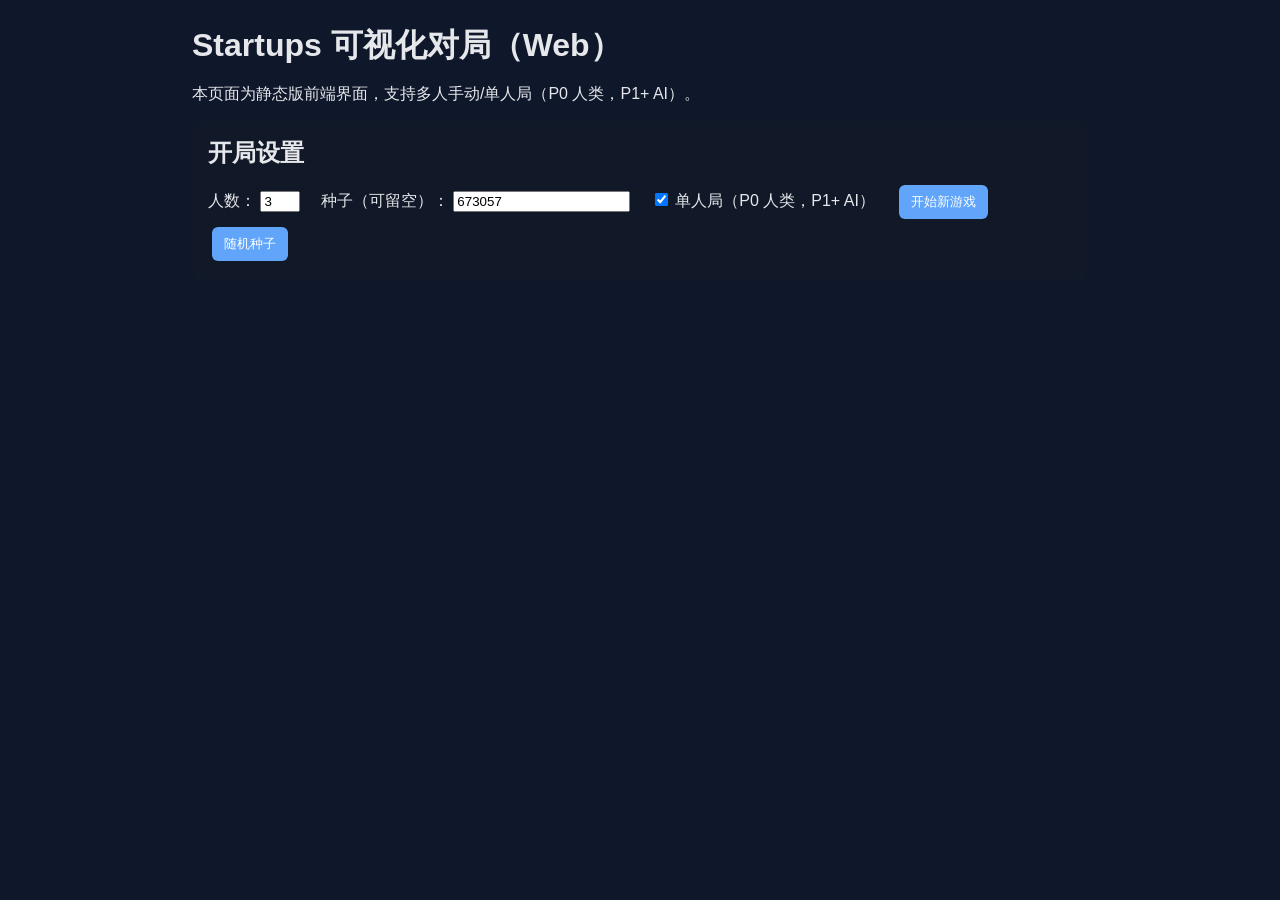
==== docs/index.html @ ebfe55b1 "Implement initial project structure and add essential files" ====
<!doctype html>
<html lang="zh-CN">
<head>
  <meta charset="UTF-8" />
  <meta name="viewport" content="width=device-width, initial-scale=1.0" />
  <title>Startups 可视化对局</title>
  <link rel="stylesheet" href="ui.css" />
</head>
<body>
  <main class="container">
    <header>
      <h1>Startups 可视化对局（Web）</h1>
      <p>本页面为静态版前端界面，支持多人手动/单人局（P0 人类，P1+ AI）。</p>
    </header>

    <section class="panel">
      <h2>开局设置</h2>
      <label>
        人数：
        <input id="players" type="number" min="3" max="7" value="3" />
      </label>
      <label>
        种子（可留空）：
        <input id="seed" type="number" placeholder="例如 101" />
      </label>
      <label>
        <input id="single-player" type="checkbox" checked />
        单人局（P0 人类，P1+ AI）
      </label>
      <button id="new-game">开始新游戏</button>
      <button id="seed-random">随机种子</button>
    </section>

    <section id="game" class="panel" hidden>
      <h2>当前局面</h2>
      <div id="state-summary"></div>
      <h3>市场</h3>
      <div id="market"></div>
      <h3>公司反垄断持有人</h3>
      <div id="monopoly"></div>
      <h3>当前玩家</h3>
      <div id="current-player"></div>
      <h3>可选动作</h3>
      <div id="actions"></div>
    </section>

    <section id="results" class="panel" hidden>
      <h2>结算结果</h2>
      <div id="scoreboard"></div>
    </section>
  </main>

  <script src="ui.js"></script>
</body>
</html>
---- docs/ui.css ----
:root {
  --bg: #0f172a;
  --panel: #111827;
  --text: #e5e7eb;
  --muted: #9ca3af;
  --accent: #60a5fa;
  --ok: #10b981;
  --warn: #f59e0b;
  --danger: #ef4444;
}

* {
  box-sizing: border-box;
}

body {
  margin: 0;
  font-family: "Segoe UI", Tahoma, Arial, sans-serif;
  background: var(--bg);
  color: var(--text);
}

.container {
  max-width: 920px;
  margin: 24px auto;
  padding: 0 12px 24px;
}

.panel {
  background: var(--panel);
  border-radius: 10px;
  padding: 16px;
  margin-bottom: 16px;
}

h1,
h2,
h3 {
  margin: 0 0 12px;
}

label {
  display: inline-block;
  margin-right: 16px;
  margin-bottom: 8px;
}

button {
  border: none;
  border-radius: 6px;
  padding: 8px 12px;
  margin: 4px;
  background: var(--accent);
  color: #fff;
  cursor: pointer;
}

button:hover {
  opacity: 0.9;
}

button[disabled] {
  background: #6b7280;
  cursor: not-allowed;
}

.row {
  margin: 6px 0;
}

.market-card {
  padding: 6px 8px;
  border: 1px solid #374151;
  border-radius: 6px;
  margin-bottom: 6px;
}

.market-card.blocked {
  opacity: 0.6;
}

.muted {
  color: var(--muted);
}

.inline {
  display: inline-block;
  margin-right: 12px;
}

.winner {
  color: var(--ok);
  font-weight: 700;
}
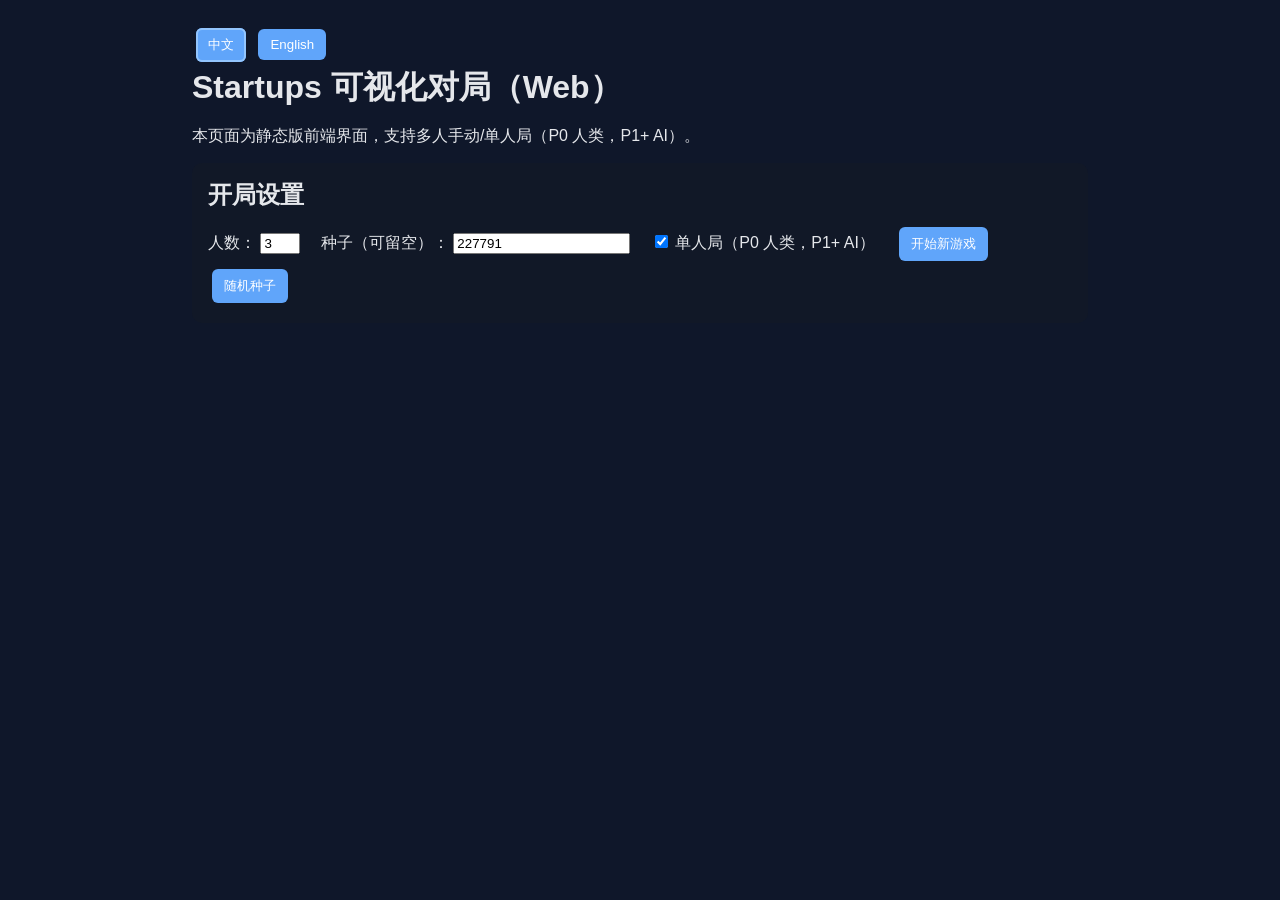
==== commit f898fde5: "Enhance UI with bilingual support and improved accessibility - Added language toggle buttons for Chi" ====
--- a/docs/index.html
+++ b/docs/index.html
@@ -9,43 +9,47 @@
 <body>
   <main class="container">
     <header>
-      <h1>Startups 可视化对局（Web）</h1>
-      <p>本页面为静态版前端界面，支持多人手动/单人局（P0 人类，P1+ AI）。</p>
+      <div class="inline">
+        <button id="lang-zh" type="button" class="active">中文</button>
+        <button id="lang-en" type="button">English</button>
+      </div>
+      <h1 id="app-title">Startups 可视化对局（Web）</h1>
+      <p id="app-subtitle">本页面为静态版前端界面，支持多人手动/单人局（P0 人类，P1+ AI）。</p>
     </header>
 
     <section class="panel">
-      <h2>开局设置</h2>
+      <h2 id="setup-title">开局设置</h2>
       <label>
-        人数：
+        <span id="players-label">人数：</span>
         <input id="players" type="number" min="3" max="7" value="3" />
       </label>
       <label>
-        种子（可留空）：
+        <span id="seed-label">种子（可留空）：</span>
         <input id="seed" type="number" placeholder="例如 101" />
       </label>
       <label>
         <input id="single-player" type="checkbox" checked />
-        单人局（P0 人类，P1+ AI）
+        <span id="single-player-label">单人局（P0 人类，P1+ AI）</span>
       </label>
       <button id="new-game">开始新游戏</button>
       <button id="seed-random">随机种子</button>
     </section>
 
     <section id="game" class="panel" hidden>
-      <h2>当前局面</h2>
+      <h2 id="state-title">当前局面</h2>
       <div id="state-summary"></div>
-      <h3>市场</h3>
+      <h3 id="market-title">市场</h3>
       <div id="market"></div>
-      <h3>公司反垄断持有人</h3>
+      <h3 id="monopoly-title">公司反垄断持有人</h3>
       <div id="monopoly"></div>
-      <h3>当前玩家</h3>
+      <h3 id="current-title">当前玩家</h3>
       <div id="current-player"></div>
-      <h3>可选动作</h3>
+      <h3 id="actions-title">可选动作</h3>
       <div id="actions"></div>
     </section>
 
     <section id="results" class="panel" hidden>
-      <h2>结算结果</h2>
+      <h2 id="result-title">结算结果</h2>
       <div id="scoreboard"></div>
     </section>
   </main>
--- a/docs/ui.css
+++ b/docs/ui.css
@@ -59,6 +59,10 @@
   opacity: 0.9;
 }
 
+button.active {
+  box-shadow: 0 0 0 2px #93c5fd inset;
+}
+
 button[disabled] {
   background: #6b7280;
   cursor: not-allowed;
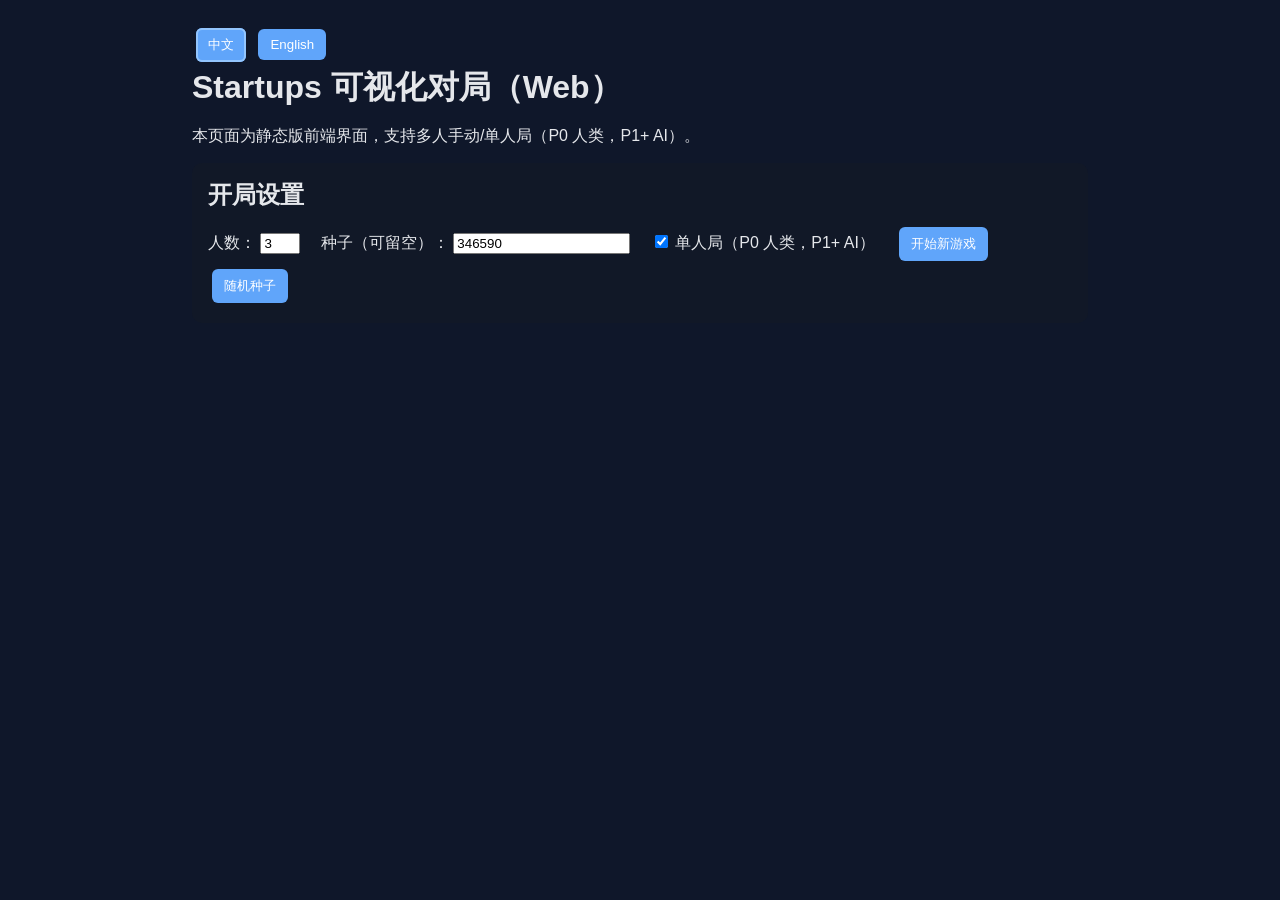
==== commit ac2434f1: "Enhance game UI with player overview and improved layout - Added a new section for player details in" ====
--- a/docs/index.html
+++ b/docs/index.html
@@ -42,6 +42,8 @@
       <div id="market"></div>
       <h3 id="monopoly-title">公司反垄断持有人</h3>
       <div id="monopoly"></div>
+      <h3 id="players-overview-title">牌桌详情</h3>
+      <div id="players-overview"></div>
       <h3 id="current-title">当前玩家</h3>
       <div id="current-player"></div>
       <h3 id="actions-title">可选动作</h3>
--- a/docs/ui.css
+++ b/docs/ui.css
@@ -43,6 +43,40 @@
   display: inline-block;
   margin-right: 16px;
   margin-bottom: 8px;
+}
+
+.actions-grid {
+  display: flex;
+  flex-wrap: wrap;
+  gap: 8px;
+  align-items: center;
+}
+
+.action-card-line {
+  margin-bottom: 12px;
+}
+
+.action-card-title {
+  display: block;
+  margin: 0 0 6px 0;
+  font-weight: 700;
+}
+
+.action-row {
+  display: flex;
+  flex-wrap: wrap;
+  align-items: center;
+  gap: 8px;
+}
+
+.action-row button {
+  margin: 0;
+}
+
+@media (max-width: 720px) {
+  .action-row {
+    gap: 6px;
+  }
 }
 
 button {
@@ -96,3 +130,20 @@
   color: var(--ok);
   font-weight: 700;
 }
+
+.players-overview {
+  display: flex;
+  flex-direction: column;
+  gap: 6px;
+  margin-top: 4px;
+}
+
+.player-overview-row {
+  padding: 6px 8px;
+  border-radius: 6px;
+  border: 1px solid #374151;
+}
+
+.player-overview-row.you {
+  border-color: var(--accent);
+}
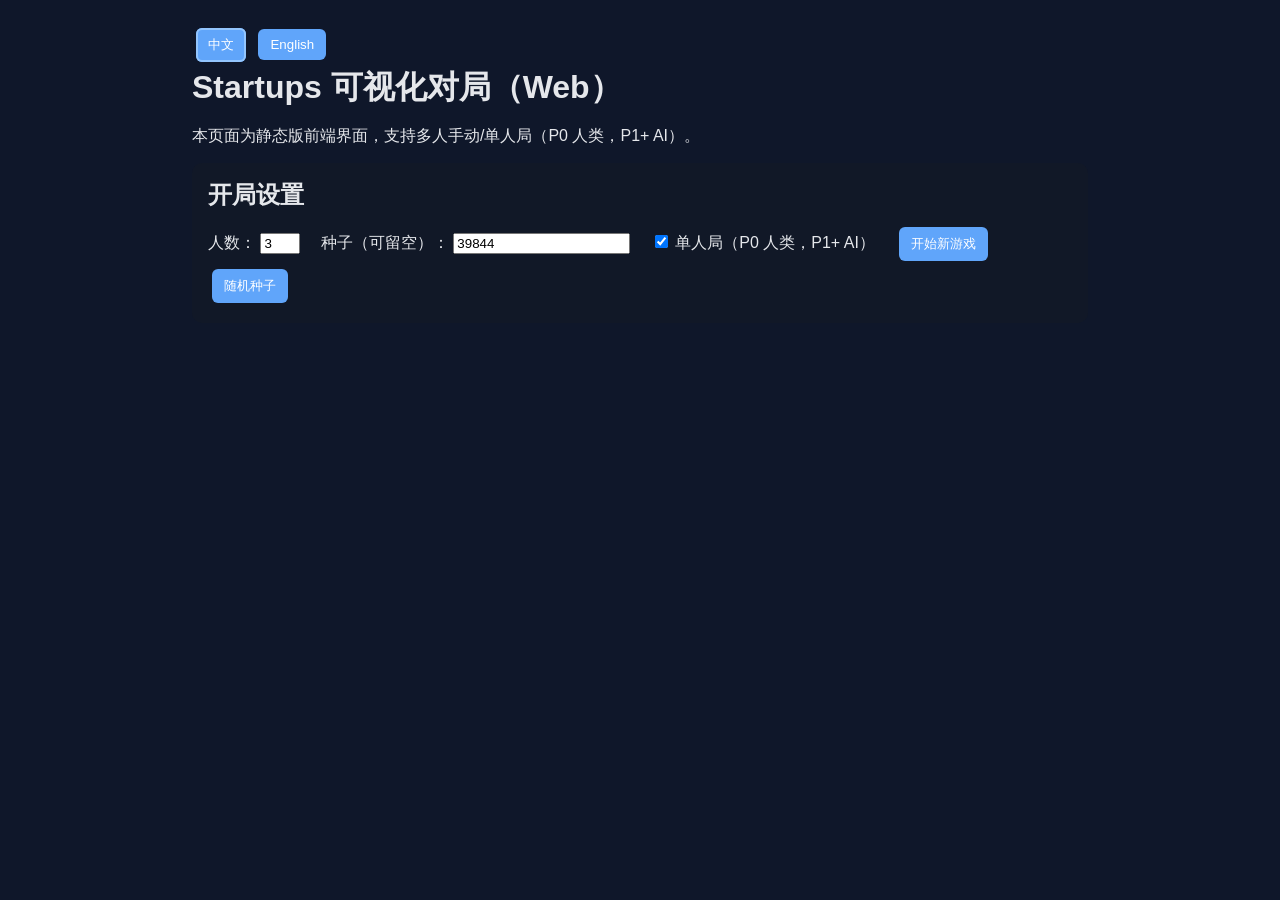
==== commit dbc2b0b3: "feat(i18n): unify CLI and web text via single locale source" ====
--- a/docs/index.html
+++ b/docs/index.html
@@ -56,6 +56,7 @@
     </section>
   </main>
 
+  <script src="i18n_loader.js"></script>
   <script src="ui.js"></script>
 </body>
 </html>
--- a/docs/ui.css
+++ b/docs/ui.css
@@ -147,3 +147,12 @@
 .player-overview-row.you {
   border-color: var(--accent);
 }
+
+.portfolio-company-holder {
+  color: var(--ok);
+  font-weight: 700;
+}
+
+.portfolio-company-holder::before {
+  content: "★ ";
+}
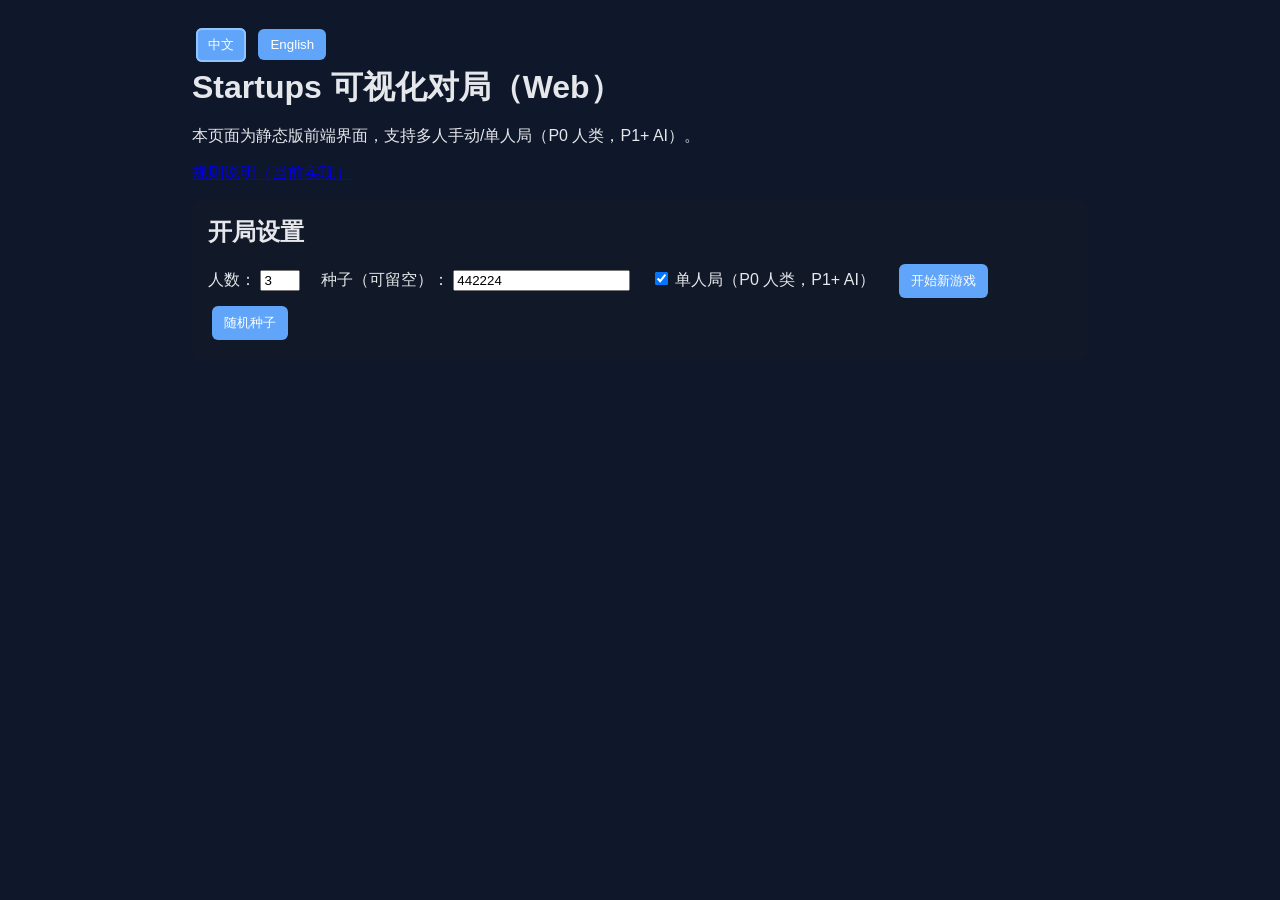
==== commit 700feb62: "docs: align rule guides with web UI Expand the bilingual rule guides and surface scoring help so pla" ====
--- a/docs/index.html
+++ b/docs/index.html
@@ -15,6 +15,7 @@
       </div>
       <h1 id="app-title">Startups 可视化对局（Web）</h1>
       <p id="app-subtitle">本页面为静态版前端界面，支持多人手动/单人局（P0 人类，P1+ AI）。</p>
+      <p><a id="rules-link" href="rules_ref.md" target="_blank" rel="noopener">规则说明（当前实现）</a></p>
     </header>
 
     <section class="panel">
